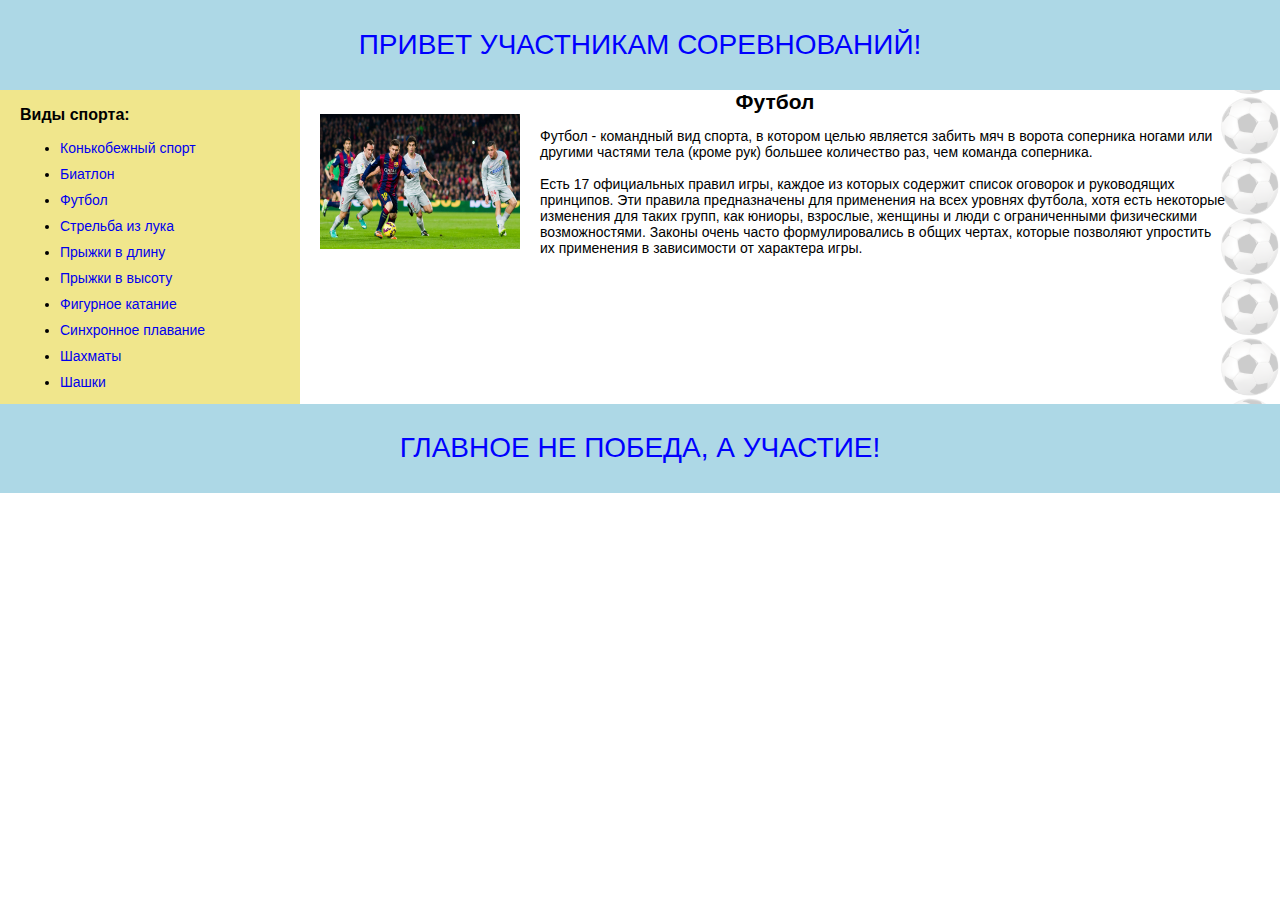
==== №1/index.html @ 1cb46d26 "upload results" ====
<!DOCTYPE html>
<html lang="en">
<head>
    <meta charset="UTF-8">
    <meta http-equiv="X-UA-Compatible" content="IE=edge">
    <meta name="viewport" content="width=device-width, initial-scale=1.0">
    <title>Document</title>
    <link rel="stylesheet" href="css/style.css">
</head>
<body>
    <div class="Container">

    <!-- заголовок -->
    <header>
      <h1 class="title">Привет участникам соревнований!</h1>
    </header>

    <!-- основа в 2 колонки -->
    <main>

        <!-- боковое меню (левая колонка) -->
        <section class="sidebar">
          <p class="sidebarTitle">Виды спорта:</p>
            <ul class="sidebarList">
              <li class="sidebarItem"><a href="#" class="sidebarLink"> Конькобежный спорт</a></li>
              <li class="sidebarItem"><a href="https://ru.wikipedia.org/wiki/%D0%91%D0%B8%D0%B0%D1%82%D0%BB%D0%BE%D0%BD#" class="sidebarLink"> Биатлон</a></li>
              <li class="sidebarItem"><a href="#" class="sidebarLink"> Футбол</a></li>
              <li class="sidebarItem"><a href="#" class="sidebarLink"> Стрельба из лука</a></li>
              <li class="sidebarItem"><a href="#" class="sidebarLink"> Прыжки в длину</a></li>
              <li class="sidebarItem"><a href="#" class="sidebarLink"> Прыжки в высоту</a></li>
              <li class="sidebarItem"><a href="#" class="sidebarLink"> Фигурное катание</a></li>
              <li class="sidebarItem"><a href="#" class="sidebarLink"> Синхронное плавание</a></li>
              <li class="sidebarItem"><a href="#" class="sidebarLink"> Шахматы</a></li>
              <li class="sidebarItem"><a href="#" class="sidebarLink"> Шашки</a></li>
            </ul>
        </section>
      
        <!-- текст с картинкой (правая колонка)-->
        <section class="content">

          <h2 class="contentTitle">Футбол</h2>
          <img src="img/football.jpg" alt="" class="contentImage">
          <p class="contentText">
            Футбол - командный вид спорта, в котором целью является забить мяч в ворота соперника ногами или другими частями тела (кроме рук) 
            большее количество раз, чем команда соперника.<br><br>
            Есть 17 официальных правил игры, каждое из которых содержит список оговорок и руководящих принципов. 
            Эти правила предназначены для применения на всех уровнях футбола, хотя есть некоторые изменения для таких групп, 
            как юниоры, взрослые, женщины и люди с ограниченными физическими возможностями. Законы очень часто формулировались в общих чертах, 
            которые позволяют упростить их применения в зависимости от характера игры.
          </p>
        </section>

      </main>

      <!-- подвал -->
      <footer>
        <h1 class="title">Главное не победа, а участие!</h1>
      </footer>

    </div>

</body>
</html>
---- №1/css/style.css ----
body {
  margin: auto;
  padding: auto;
  font-family: sans-serif;
  font-size: 14px; }

.container {
  max-width: 1920px;
  margin: auto; }

main { 
  background-image: url(../img/ball3.png);
  background-position: right;
  background-repeat: repeat-y;
  background-size: 60px;
  
  overflow-y: hidden;
  overflow-x: hidden; }

header, footer {
  background-color: lightblue;
  color: blue;
  vertical-align: middle;
  text-align: center;
  padding: 10px 0px; }

.title {
  text-transform: uppercase;
  font-weight: 400; }

.sidebar {
  -webkit-box-sizing: border-box;
  box-sizing: border-box;
  float: left;
  width: 300px;
  margin-right: 20px;
  padding-left: 20px;
  background-color: khaki; }
  .sidebarTitle {
    font-size: 16px;
    font-weight: 700; }
  .sidebarItem {
    margin: 10px 0px; }
  .sidebarLink {
    text-decoration: none; }
    .sidebarLink:hover {
      text-decoration: underline;
      color: blue; }

.content {
  padding: 0px 50px; }

.contentTitle {
  text-align: center;
  margin: 0; }

.contentImage {
  float: left;
  margin-right: 20px;
  width: 200px;
  height: 135px; }

footer {
  clear: both; }

@media (max-width: 800px) {
  main {
    background: none; }
  .content {
    clear: both; }
    .contentImage {
      float: center;
      width: 100%;
      height: 100%;
      margin: 0px; }
  .sidebar {
    width: 100%;
    text-align: center;
    margin-bottom: 15px;
    padding: 0; } }
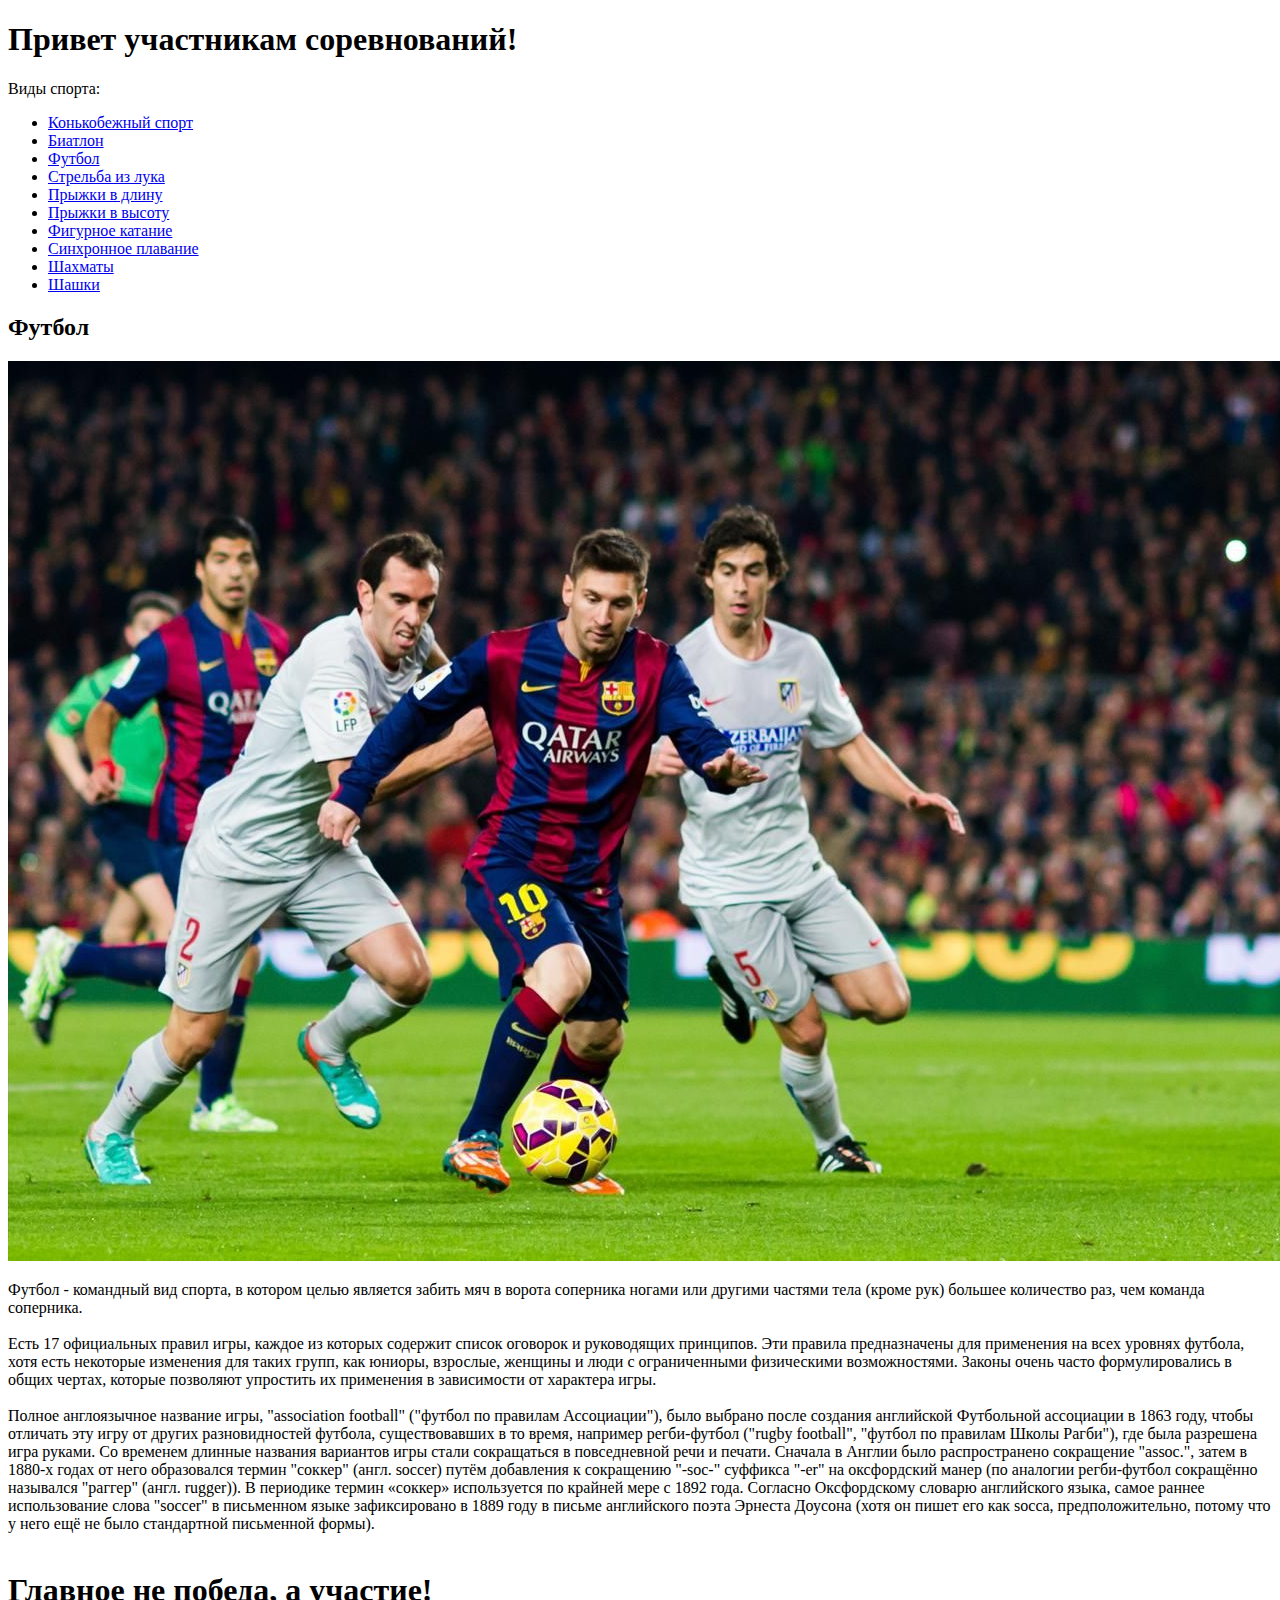
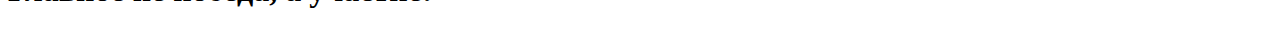
==== commit df7295a7: "update" ====
--- a/№1/index.html
+++ b/№1/index.html
@@ -5,59 +5,63 @@
     <meta http-equiv="X-UA-Compatible" content="IE=edge">
     <meta name="viewport" content="width=device-width, initial-scale=1.0">
     <title>Document</title>
-    <link rel="stylesheet" href="css/style.css">
+    <link href="/css/style.css" rel="stylesheet" type="text/css">
 </head>
 <body>
-    <div class="Container">
+    
+<div class="container">
+    <header>
+        <h1 class="title">Привет участникам соревнований!</h1>
+      </header>
 
-    <!-- заголовок -->
-    <header>
-      <h1 class="title">Привет участникам соревнований!</h1>
-    </header>
+    <div id="one-true" class="group">
 
-    <!-- основа в 2 колонки -->
-    <main>
+        <div class="col">
+            <p class="sidebarTitle">Виды спорта:</p>
+              <ul class="sidebarList">
+                <li class="sidebarItem"><a href="#" class="sidebarLink"> Конькобежный спорт</a></li>
+                <li class="sidebarItem"><a href="https://ru.wikipedia.org/wiki/%D0%91%D0%B8%D0%B0%D1%82%D0%BB%D0%BE%D0%BD#" class="sidebarLink"> Биатлон</a></li>
+                <li class="sidebarItem"><a href="#" class="sidebarLink"> Футбол</a></li>
+                <li class="sidebarItem"><a href="#" class="sidebarLink"> Стрельба из лука</a></li>
+                <li class="sidebarItem"><a href="#" class="sidebarLink"> Прыжки в длину</a></li>
+                <li class="sidebarItem"><a href="#" class="sidebarLink"> Прыжки в высоту</a></li>
+                <li class="sidebarItem"><a href="#" class="sidebarLink"> Фигурное катание</a></li>
+                <li class="sidebarItem"><a href="#" class="sidebarLink"> Синхронное плавание</a></li>
+                <li class="sidebarItem"><a href="#" class="sidebarLink"> Шахматы</a></li>
+                <li class="sidebarItem"><a href="#" class="sidebarLink"> Шашки</a></li>
+              </ul>
+            </p>
+        </div>
+        
+        <div class="col">
+            <h2 class="contentTitle">Футбол</h2>
+            <img src="img/football.jpg" alt="" class="contentImage">
+            <p class="contentText">
+                Футбол - командный вид спорта, в котором целью является забить мяч в ворота соперника ногами или другими частями тела (кроме рук) 
+                большее количество раз, чем команда соперника.<br><br>
+                
+                Есть 17 официальных правил игры, каждое из которых содержит список оговорок и руководящих принципов. 
+                Эти правила предназначены для применения на всех уровнях футбола, хотя есть некоторые изменения для таких групп, 
+                как юниоры, взрослые, женщины и люди с ограниченными физическими возможностями. Законы очень часто формулировались в общих чертах, 
+                которые позволяют упростить их применения в зависимости от характера игры.<br><br>
 
-        <!-- боковое меню (левая колонка) -->
-        <section class="sidebar">
-          <p class="sidebarTitle">Виды спорта:</p>
-            <ul class="sidebarList">
-              <li class="sidebarItem"><a href="#" class="sidebarLink"> Конькобежный спорт</a></li>
-              <li class="sidebarItem"><a href="https://ru.wikipedia.org/wiki/%D0%91%D0%B8%D0%B0%D1%82%D0%BB%D0%BE%D0%BD#" class="sidebarLink"> Биатлон</a></li>
-              <li class="sidebarItem"><a href="#" class="sidebarLink"> Футбол</a></li>
-              <li class="sidebarItem"><a href="#" class="sidebarLink"> Стрельба из лука</a></li>
-              <li class="sidebarItem"><a href="#" class="sidebarLink"> Прыжки в длину</a></li>
-              <li class="sidebarItem"><a href="#" class="sidebarLink"> Прыжки в высоту</a></li>
-              <li class="sidebarItem"><a href="#" class="sidebarLink"> Фигурное катание</a></li>
-              <li class="sidebarItem"><a href="#" class="sidebarLink"> Синхронное плавание</a></li>
-              <li class="sidebarItem"><a href="#" class="sidebarLink"> Шахматы</a></li>
-              <li class="sidebarItem"><a href="#" class="sidebarLink"> Шашки</a></li>
-            </ul>
-        </section>
-      
-        <!-- текст с картинкой (правая колонка)-->
-        <section class="content">
-
-          <h2 class="contentTitle">Футбол</h2>
-          <img src="img/football.jpg" alt="" class="contentImage">
-          <p class="contentText">
-            Футбол - командный вид спорта, в котором целью является забить мяч в ворота соперника ногами или другими частями тела (кроме рук) 
-            большее количество раз, чем команда соперника.<br><br>
-            Есть 17 официальных правил игры, каждое из которых содержит список оговорок и руководящих принципов. 
-            Эти правила предназначены для применения на всех уровнях футбола, хотя есть некоторые изменения для таких групп, 
-            как юниоры, взрослые, женщины и люди с ограниченными физическими возможностями. Законы очень часто формулировались в общих чертах, 
-            которые позволяют упростить их применения в зависимости от характера игры.
-          </p>
-        </section>
-
-      </main>
-
-      <!-- подвал -->
-      <footer>
-        <h1 class="title">Главное не победа, а участие!</h1>
-      </footer>
+                Полное англоязычное название игры, "association football" ("футбол по правилам Ассоциации"), 
+                было выбрано после создания английской Футбольной ассоциации в 1863 году, чтобы отличать эту игру от других разновидностей футбола, 
+                существовавших в то время, например регби-футбол ("rugby football", "футбол по правилам Школы Рагби"), где была разрешена игра руками. 
+                Со временем длинные названия вариантов игры стали сокращаться в повседневной речи и печати. Сначала в Англии было распространено сокращение "assoc.", 
+                затем в 1880-х годах от него образовался термин "соккер" (англ. soccer) путём добавления к сокращению "-soc-" суффикса "-er" на оксфордский манер 
+                (по аналогии регби-футбол сокращённо назывался "раггер" (англ. rugger)). В периодике термин «соккер» используется по крайней мере с 1892 года. 
+                Согласно Оксфордскому словарю английского языка, самое раннее использование слова "soccer" в письменном языке зафиксировано в 1889 году в письме английского поэта 
+                Эрнеста Доусона (хотя он пишет его как socca, предположительно, потому что у него ещё не было стандартной письменной формы).<br><br>
+            </p>
+        </div>
 
     </div>
-
+    
+    <footer>
+        <h1 class="title">Главное не победа, а участие!</h1>
+    </footer>
+</div>
 </body>
 </html>
+
